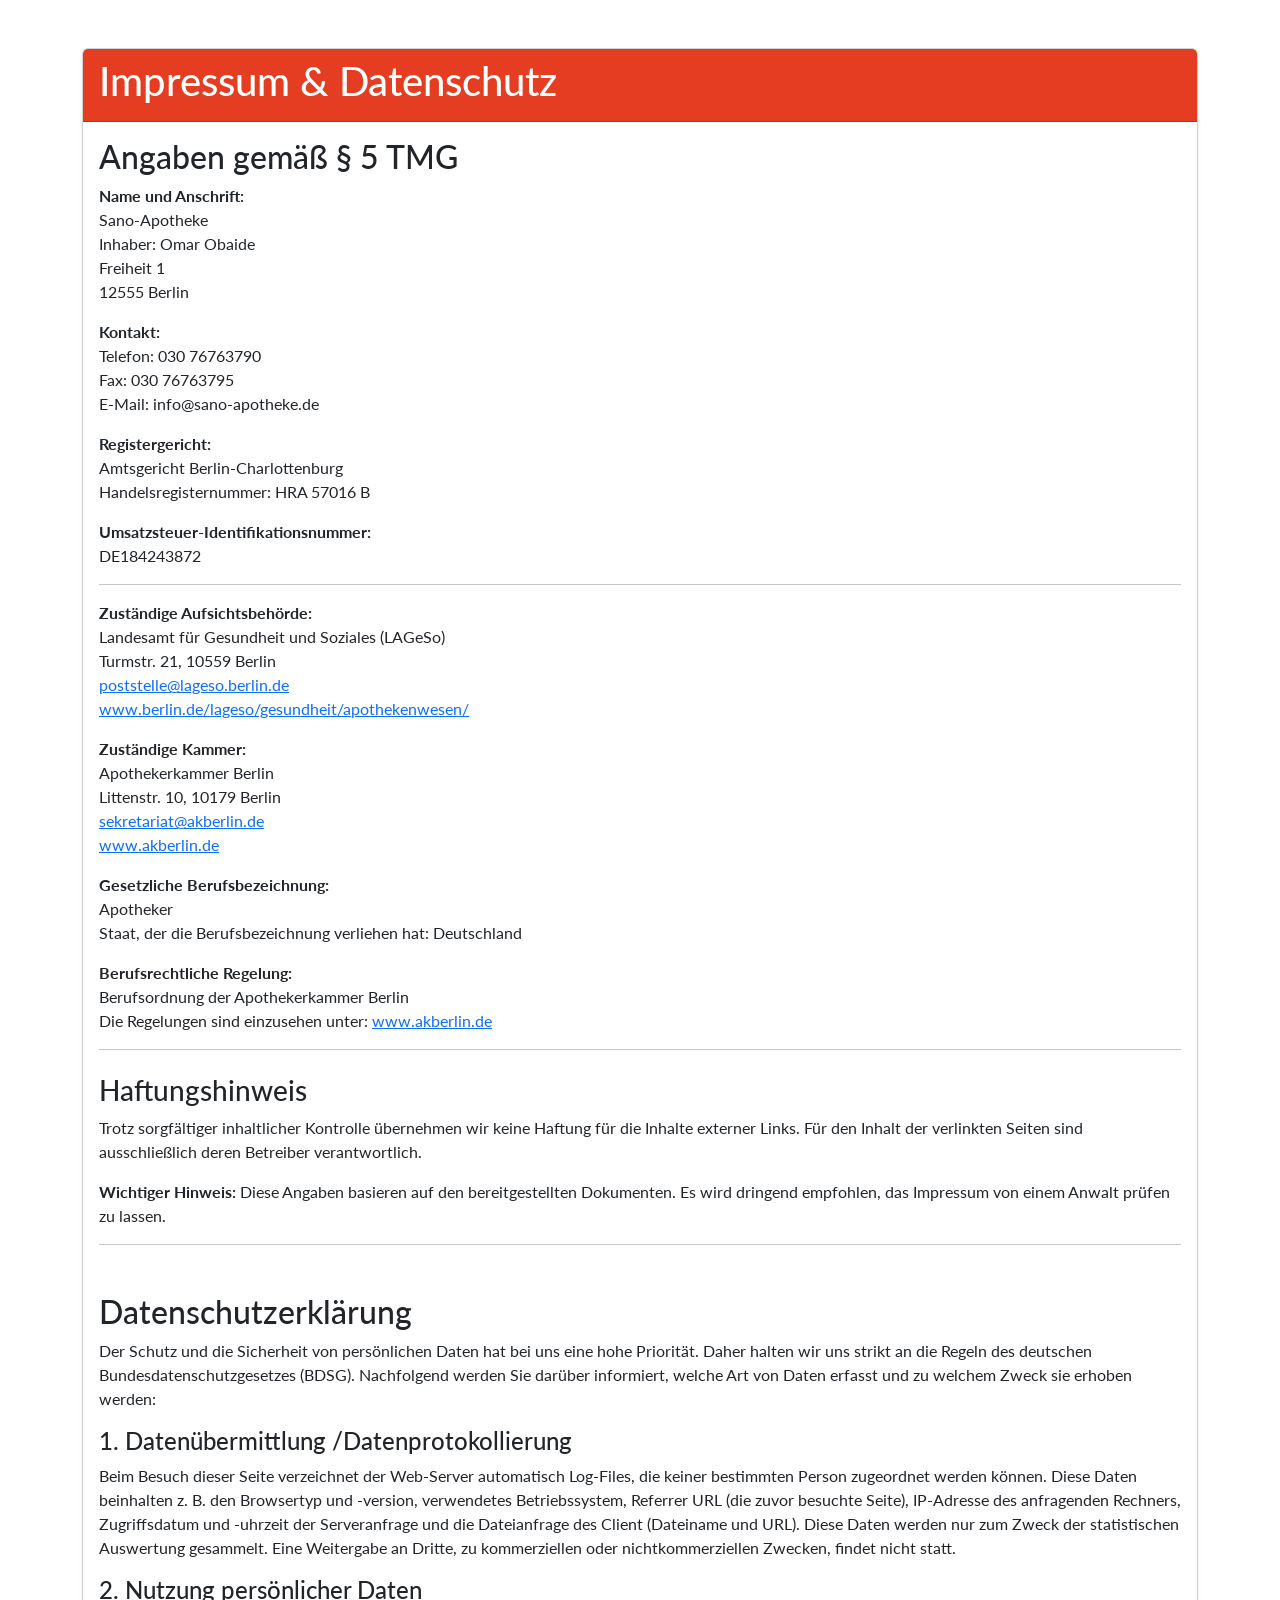
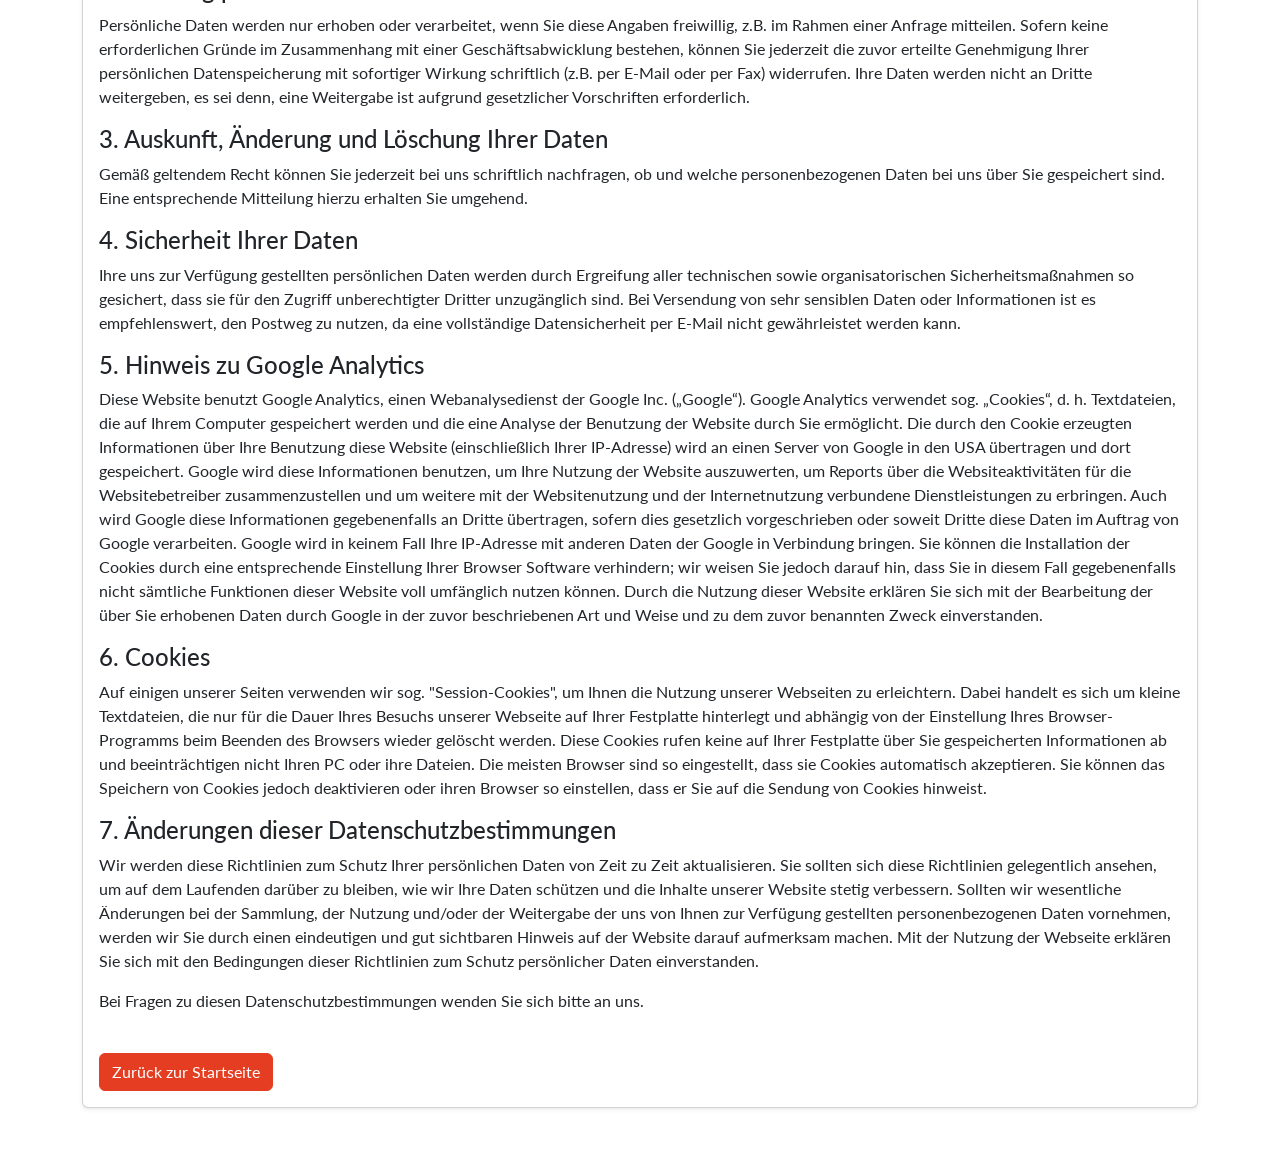
==== impressum.html @ 602eaddf "version fertig" ====
<!DOCTYPE html>
<html lang="de">
<head>
    <meta charset="UTF-8">
    <meta name="viewport" content="width=device-width, initial-scale=1.0">
    <title>Impressum & Datenschutz - Sano-Apotheke</title>
    <link href="https://cdn.jsdelivr.net/npm/bootstrap@5.3.3/dist/css/bootstrap.min.css" rel="stylesheet">
    <link rel="stylesheet" href="style.css">
</head>
<body>
    <div class="container my-5">
        <div class="card shadow-sm">
            <div class="card-header bg-primary-color text-white">
                <h1>Impressum & Datenschutz</h1>
            </div>
            <div class="card-body">
                <h2 class="card-title">Angaben gemäß § 5 TMG</h2>
                <p>
                    <strong>Name und Anschrift:</strong><br>
                    Sano-Apotheke<br>
                    Inhaber: Omar Obaide<br>
                    Freiheit 1<br>
                    12555 Berlin
                </p>

                <p>
                    <strong>Kontakt:</strong><br>
                    Telefon: 030 76763790<br>
                    Fax: 030 76763795<br>
                    E-Mail: info@sano-apotheke.de
                </p>

                <p>
                    <strong>Registergericht:</strong><br>
                    Amtsgericht Berlin-Charlottenburg<br>
                    Handelsregisternummer: HRA 57016 B
                </p>
                 <p>
                    <strong>Umsatzsteuer-Identifikationsnummer:</strong><br>
                    DE184243872
                </p>

                <hr>

                <p>
                    <strong>Zuständige Aufsichtsbehörde:</strong><br>
                    Landesamt für Gesundheit und Soziales (LAGeSo)<br>
                    Turmstr. 21, 10559 Berlin<br>
                    <a href="mailto:poststelle@lageso.berlin.de">poststelle@lageso.berlin.de</a><br>
                    <a href="http://www.berlin.de/lageso/gesundheit/apothekenwesen/" target="_blank">www.berlin.de/lageso/gesundheit/apothekenwesen/</a>
                </p>

                <p>
                    <strong>Zuständige Kammer:</strong><br>
                    Apothekerkammer Berlin<br>
                    Littenstr. 10, 10179 Berlin<br>
                    <a href="mailto:sekretariat@akberlin.de">sekretariat@akberlin.de</a><br>
                    <a href="http://www.akberlin.de" target="_blank">www.akberlin.de</a>
                </p>
                
                 <p>
                    <strong>Gesetzliche Berufsbezeichnung:</strong><br>
                    Apotheker<br>
                    Staat, der die Berufsbezeichnung verliehen hat: Deutschland
                </p>

                <p>
                    <strong>Berufsrechtliche Regelung:</strong><br>
                    Berufsordnung der Apothekerkammer Berlin<br>
                    Die Regelungen sind einzusehen unter: <a href="http://www.akberlin.de" target="_blank">www.akberlin.de</a>
                </p>

                <hr>
                
                <h3 class="mt-4">Haftungshinweis</h3>
                <p>Trotz sorgfältiger inhaltlicher Kontrolle übernehmen wir keine Haftung für die Inhalte externer Links. Für den Inhalt der verlinkten Seiten sind ausschließlich deren Betreiber verantwortlich.</p>
                <p><strong>Wichtiger Hinweis:</strong> Diese Angaben basieren auf den bereitgestellten Dokumenten. Es wird dringend empfohlen, das Impressum von einem Anwalt prüfen zu lassen.</p>
                
                <hr>

                <h2 class="mt-5">Datenschutzerklärung</h2>
                <p>Der Schutz und die Sicherheit von persönlichen Daten hat bei uns eine hohe Priorität. Daher halten wir uns strikt an die Regeln des deutschen Bundesdatenschutzgesetzes (BDSG). Nachfolgend werden Sie darüber informiert, welche Art von Daten erfasst und zu welchem Zweck sie erhoben werden:</p>

                <h4>1. Datenübermittlung /Datenprotokollierung</h4>
                <p>Beim Besuch dieser Seite verzeichnet der Web-Server automatisch Log-Files, die keiner bestimmten Person zugeordnet werden können. Diese Daten beinhalten z. B. den Browsertyp und -version, verwendetes Betriebssystem, Referrer URL (die zuvor besuchte Seite), IP-Adresse des anfragenden Rechners, Zugriffsdatum und -uhrzeit der Serveranfrage und die Dateianfrage des Client (Dateiname und URL). Diese Daten werden nur zum Zweck der statistischen Auswertung gesammelt. Eine Weitergabe an Dritte, zu kommerziellen oder nichtkommerziellen Zwecken, findet nicht statt.</p>

                <h4>2. Nutzung persönlicher Daten</h4>
                <p>Persönliche Daten werden nur erhoben oder verarbeitet, wenn Sie diese Angaben freiwillig, z.B. im Rahmen einer Anfrage mitteilen. Sofern keine erforderlichen Gründe im Zusammenhang mit einer Geschäftsabwicklung bestehen, können Sie jederzeit die zuvor erteilte Genehmigung Ihrer persönlichen Datenspeicherung mit sofortiger Wirkung schriftlich (z.B. per E-Mail oder per Fax) widerrufen. Ihre Daten werden nicht an Dritte weitergeben, es sei denn, eine Weitergabe ist aufgrund gesetzlicher Vorschriften erforderlich.</p>

                <h4>3. Auskunft, Änderung und Löschung Ihrer Daten</h4>
                <p>Gemäß geltendem Recht können Sie jederzeit bei uns schriftlich nachfragen, ob und welche personenbezogenen Daten bei uns über Sie gespeichert sind. Eine entsprechende Mitteilung hierzu erhalten Sie umgehend.</p>

                <h4>4. Sicherheit Ihrer Daten</h4>
                <p>Ihre uns zur Verfügung gestellten persönlichen Daten werden durch Ergreifung aller technischen sowie organisatorischen Sicherheitsmaßnahmen so gesichert, dass sie für den Zugriff unberechtigter Dritter unzugänglich sind. Bei Versendung von sehr sensiblen Daten oder Informationen ist es empfehlenswert, den Postweg zu nutzen, da eine vollständige Datensicherheit per E-Mail nicht gewährleistet werden kann.</p>

                <h4>5. Hinweis zu Google Analytics</h4>
                <p>Diese Website benutzt Google Analytics, einen Webanalysedienst der Google Inc. („Google“). Google Analytics verwendet sog. „Cookies“, d. h. Textdateien, die auf Ihrem Computer gespeichert werden und die eine Analyse der Benutzung der Website durch Sie ermöglicht. Die durch den Cookie erzeugten Informationen über Ihre Benutzung diese Website (einschließlich Ihrer IP-Adresse) wird an einen Server von Google in den USA übertragen und dort gespeichert. Google wird diese Informationen benutzen, um Ihre Nutzung der Website auszuwerten, um Reports über die Websiteaktivitäten für die Websitebetreiber zusammenzustellen und um weitere mit der Websitenutzung und der Internetnutzung verbundene Dienstleistungen zu erbringen. Auch wird Google diese Informationen gegebenenfalls an Dritte übertragen, sofern dies gesetzlich vorgeschrieben oder soweit Dritte diese Daten im Auftrag von Google verarbeiten. Google wird in keinem Fall Ihre IP-Adresse mit anderen Daten der Google in Verbindung bringen. Sie können die Installation der Cookies durch eine entsprechende Einstellung Ihrer Browser Software verhindern; wir weisen Sie jedoch darauf hin, dass Sie in diesem Fall gegebenenfalls nicht sämtliche Funktionen dieser Website voll umfänglich nutzen können. Durch die Nutzung dieser Website erklären Sie sich mit der Bearbeitung der über Sie erhobenen Daten durch Google in der zuvor beschriebenen Art und Weise und zu dem zuvor benannten Zweck einverstanden.</p>

                <h4>6. Cookies</h4>
                <p>Auf einigen unserer Seiten verwenden wir sog. "Session-Cookies", um Ihnen die Nutzung unserer Webseiten zu erleichtern. Dabei handelt es sich um kleine Textdateien, die nur für die Dauer Ihres Besuchs unserer Webseite auf Ihrer Festplatte hinterlegt und abhängig von der Einstellung Ihres Browser-Programms beim Beenden des Browsers wieder gelöscht werden. Diese Cookies rufen keine auf Ihrer Festplatte über Sie gespeicherten Informationen ab und beeinträchtigen nicht Ihren PC oder ihre Dateien. Die meisten Browser sind so eingestellt, dass sie Cookies automatisch akzeptieren. Sie können das Speichern von Cookies jedoch deaktivieren oder ihren Browser so einstellen, dass er Sie auf die Sendung von Cookies hinweist.</p>

                <h4>7. Änderungen dieser Datenschutzbestimmungen</h4>
                <p>Wir werden diese Richtlinien zum Schutz Ihrer persönlichen Daten von Zeit zu Zeit aktualisieren. Sie sollten sich diese Richtlinien gelegentlich ansehen, um auf dem Laufenden darüber zu bleiben, wie wir Ihre Daten schützen und die Inhalte unserer Website stetig verbessern. Sollten wir wesentliche Änderungen bei der Sammlung, der Nutzung und/oder der Weitergabe der uns von Ihnen zur Verfügung gestellten personenbezogenen Daten vornehmen, werden wir Sie durch einen eindeutigen und gut sichtbaren Hinweis auf der Website darauf aufmerksam machen. Mit der Nutzung der Webseite erklären Sie sich mit den Bedingungen dieser Richtlinien zum Schutz persönlicher Daten einverstanden.</p>
                <p>Bei Fragen zu diesen Datenschutzbestimmungen wenden Sie sich bitte an uns.</p>


                <a href="index.html" class="btn btn-primary-color mt-4">Zurück zur Startseite</a>
            </div>
        </div>
    </div>
</body>
</html>
---- style.css ----
/* Google Font Import */
@import url('https://fonts.googleapis.com/css2?family=Lato:wght@300;400;700&display=swap');

/* Farbvariablen */
:root {
    --primary-color: #E43D21; /* Das gewünschte Rot */
    --primary-color-darker: #c42a0e;
    --text-color: #333;
    --light-gray: #f8f9fa;
    --white: #FFFFFF;
    --whatsapp-green: #25D366;
    --whatsapp-green-darker: #128C7E;
    --animation-delay: 0s; /* Standard-Animationsverzögerung */
}

body, html {
    font-family: 'Lato', sans-serif;
    scroll-behavior: smooth;
    color: var(--text-color);
}

/* Outro Animation für Seitenübergänge */
body.fade-out {
    opacity: 0;
    transition: opacity 0.4s ease-out;
}

/* Intro Animation (Preloader) */
#preloader {
    position: fixed;
    top: 0;
    left: 0;
    width: 100%;
    height: 100%;
    background-color: var(--white);
    z-index: 9999;
    display: flex;
    justify-content: center;
    align-items: center;
    transition: opacity 0.75s ease-out, visibility 0.75s;
}

#preloader.hidden {
    opacity: 0;
    visibility: hidden;
}

.preloader-logo {
    height: 80px;
    animation: pulse 1.5s infinite ease-in-out;
}

@keyframes pulse {
    0%, 100% {
        transform: scale(1);
    }
    50% {
        transform: scale(1.1);
    }
}


/* Keyboard Effect */
.typing-cursor::after {
    content: '|';
    animation: blink 1s step-end infinite;
    color: var(--primary-color);
    margin-left: 2px;
}

@keyframes blink {
    from, to {
        opacity: 1;
    }
    50% {
        opacity: 0;
    }
}


/* Scroll Animations */
.animated-element {
    opacity: 0;
    transform: translateY(40px);
    transition: opacity 0.6s ease-out, transform 0.6s ease-out;
    transition-delay: var(--animation-delay);
}

.animated-element.visible {
    opacity: 1;
    transform: translateY(0);
}


/* Navbar */
.navbar {
    background-color: rgba(255, 255, 255, 0.9);
    backdrop-filter: blur(8px);
}

.navbar-brand {
    font-weight: 700;
    color: var(--primary-color) !important;
}

.nav-link {
    font-weight: 600;
    color: #555;
    transition: color 0.3s;
}

.nav-link:hover, .nav-link.active {
    color: var(--primary-color) !important;
}

.whatsapp-nav-link {
    background-color: var(--whatsapp-green);
    color: var(--white) !important;
    padding: 8px 15px !important;
    border-radius: 50px;
    transition: background-color 0.3s;
}

.whatsapp-nav-link:hover {
    background-color: var(--whatsapp-green-darker);
    color: var(--white) !important;
}

/* Hero Section */
.hero-section {
    height: 60vh;
    background: linear-gradient(rgba(0, 0, 0, 0.5), rgba(0, 0, 0, 0.5)), url('https://images.unsplash.com/photo-1576091160399-112ba8d25d1d?q=80&w=2070&auto=format&fit=crop') center center/cover no-repeat;
}

/* Allgemeine Sektionen */
.section-title {
    font-weight: 700;
    color: var(--primary-color);
    margin-bottom: 1rem;
    position: relative;
    padding-bottom: 10px;
}

.section-title::after {
    content: '';
    position: absolute;
    bottom: 0;
    left: 50%;
    transform: translateX(-50%);
    width: 60px;
    height: 3px;
    background-color: var(--primary-color);
}

/* Service-Karten */
.service-card {
    border: none;
    transition: transform 0.3s, box-shadow 0.3s;
}

.service-card:hover {
    transform: translateY(-10px);
    box-shadow: 0 1rem 3rem rgba(0,0,0,.175)!important;
}

.service-card .display-4 {
    color: var(--primary-color);
}

/* Bestellung-Sektion */
#bestellen .display-5 {
    color: var(--primary-color);
}

.btn-whatsapp {
    background-color: var(--whatsapp-green);
    color: var(--white);
    padding: 12px 30px;
    border-radius: 50px;
    font-weight: 700;
    transition: background-color 0.3s, transform 0.3s;
}

.btn-whatsapp:hover {
    background-color: var(--whatsapp-green-darker);
    color: var(--white);
    transform: translateY(-3px);
}

/* Kontakt-Sektion */
.map-container {
    border-radius: 0.5rem;
    overflow: hidden;
}
#kontakt a {
    color: var(--primary-color);
    text-decoration: none;
}
#kontakt a:hover {
    text-decoration: underline;
}

/* Footer */
footer {
    background-color: #343a40;
}

.copyright-bar {
    background-color: rgba(0, 0, 0, 0.2);
}

/* Für die Impressum-Seite */
.bg-primary-color {
    background-color: var(--primary-color);
}
.btn-primary-color {
     background-color: var(--primary-color);
     border-color: var(--primary-color);
     color: var(--white);
}
.btn-primary-color:hover {
    background-color: var(--primary-color-darker);
    border-color: var(--primary-color-darker);
    color: var(--white);
}

/* RTL Support für Arabisch */
[dir="rtl"] .ms-auto {
    margin-right: auto !important;
    margin-left: 0 !important;
}
[dir="rtl"] .me-2 {
    margin-left: 0.5rem !important;
    margin-right: 0 !important;
}
[dir="rtl"] .me-3 {
    margin-left: 1rem !important;
    margin-right: 0 !important;
}
[dir="rtl"] .text-start {
    text-align: right !important;
}
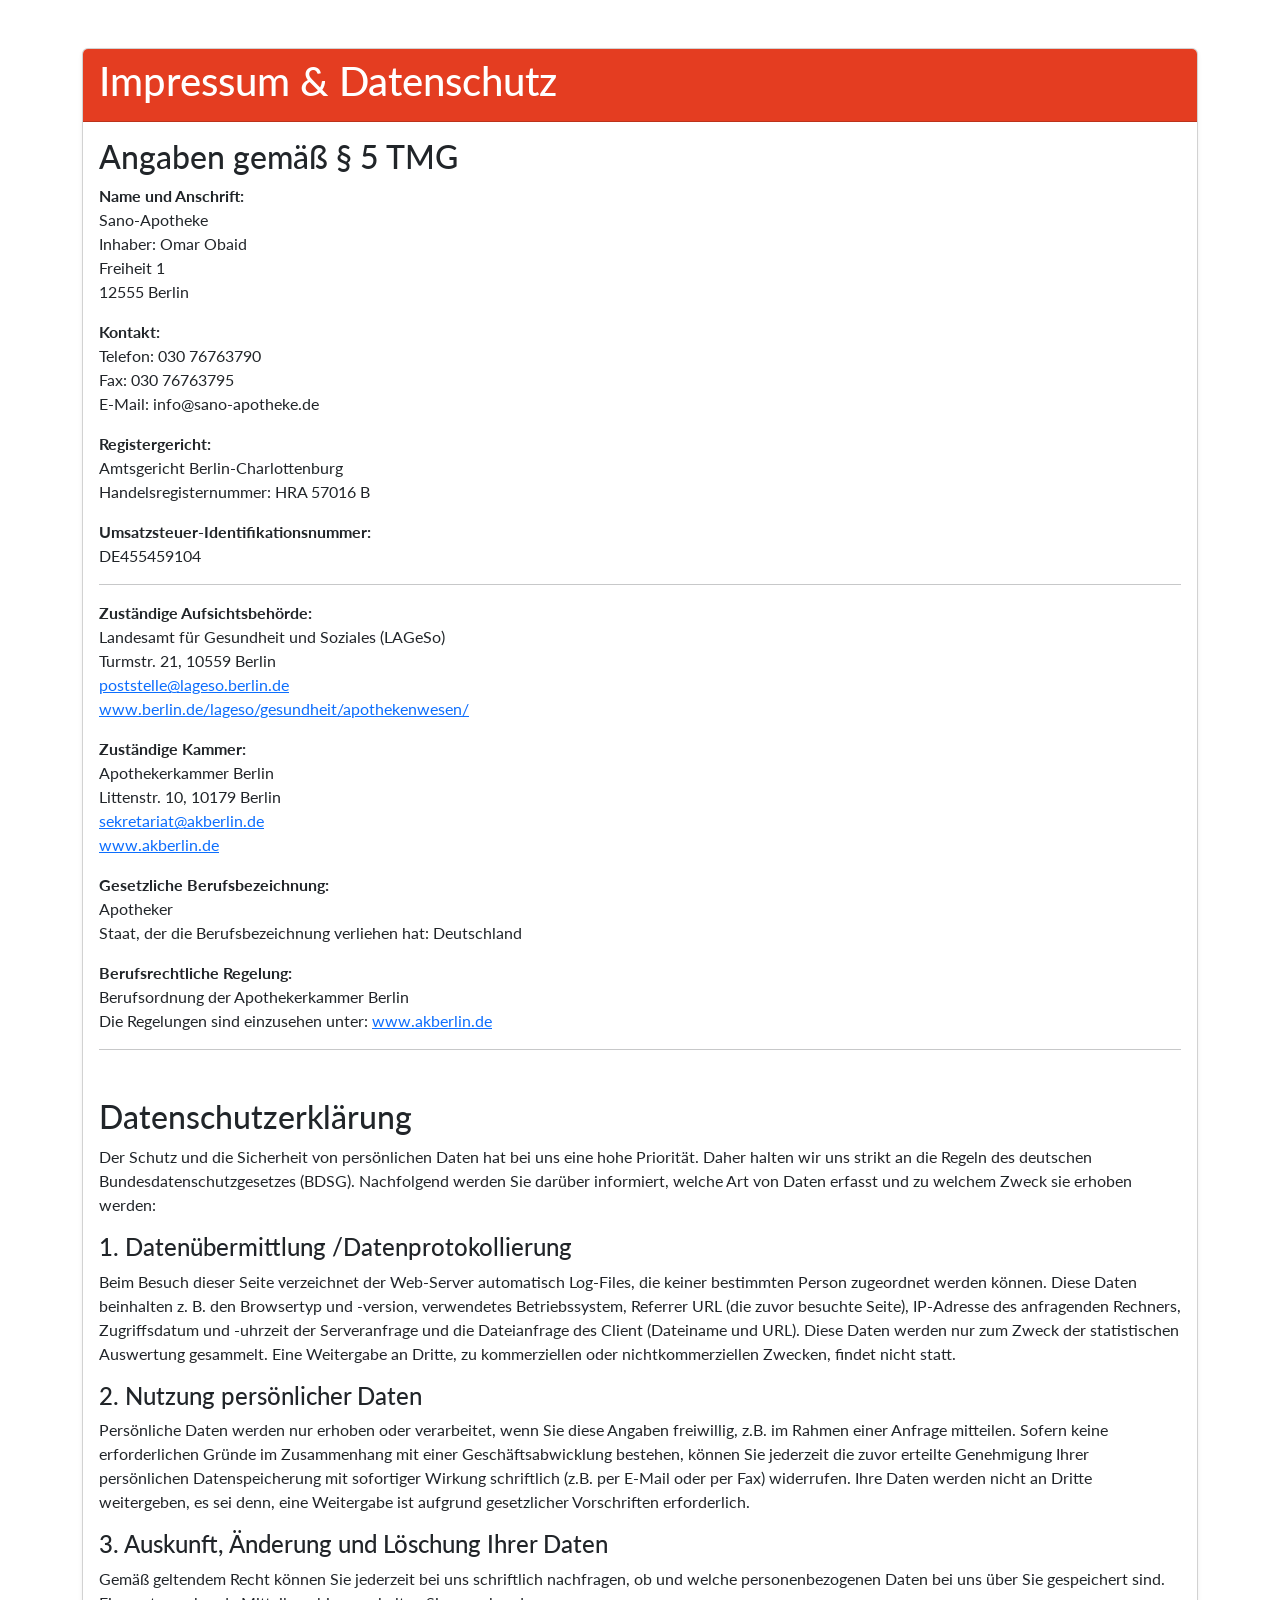
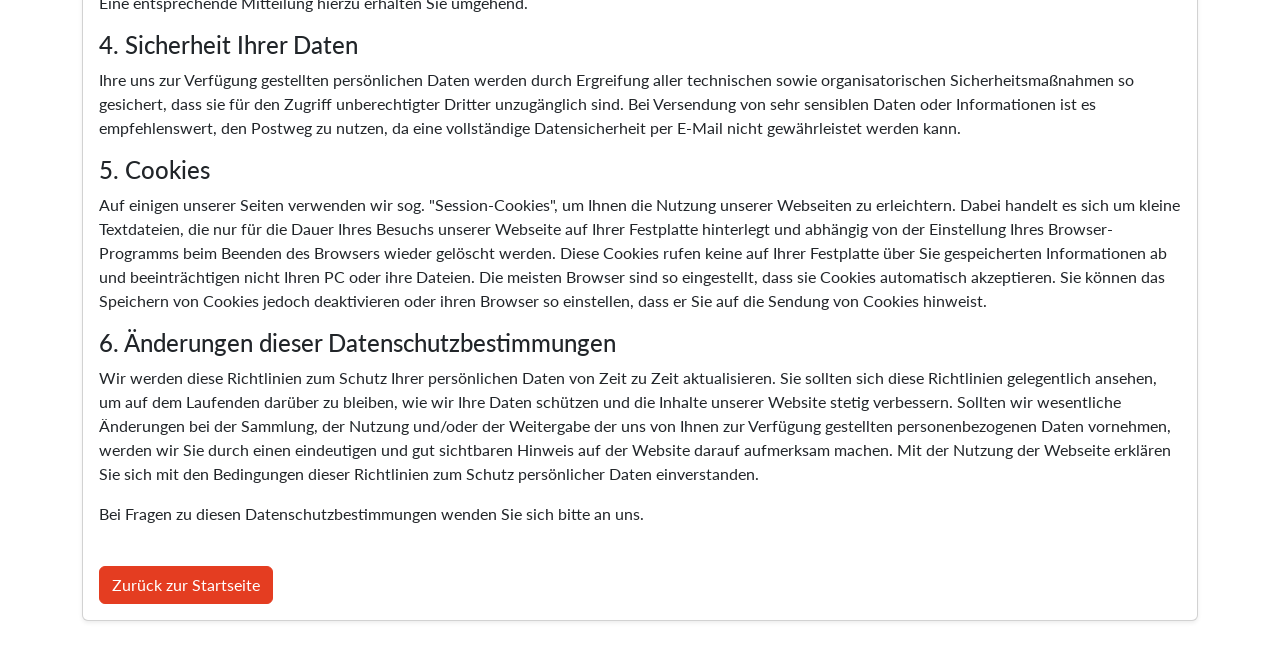
==== commit e74bf53c: "code besrebiten" ====
--- a/impressum.html
+++ b/impressum.html
@@ -18,7 +18,7 @@
                 <p>
                     <strong>Name und Anschrift:</strong><br>
                     Sano-Apotheke<br>
-                    Inhaber: Omar Obaide<br>
+                    Inhaber: Omar Obaid<br>
                     Freiheit 1<br>
                     12555 Berlin
                 </p>
@@ -37,7 +37,7 @@
                 </p>
                  <p>
                     <strong>Umsatzsteuer-Identifikationsnummer:</strong><br>
-                    DE184243872
+                    DE455459104
                 </p>
 
                 <hr>
@@ -58,7 +58,7 @@
                     <a href="http://www.akberlin.de" target="_blank">www.akberlin.de</a>
                 </p>
                 
-                 <p>
+                <p>
                     <strong>Gesetzliche Berufsbezeichnung:</strong><br>
                     Apotheker<br>
                     Staat, der die Berufsbezeichnung verliehen hat: Deutschland
@@ -70,12 +70,6 @@
                     Die Regelungen sind einzusehen unter: <a href="http://www.akberlin.de" target="_blank">www.akberlin.de</a>
                 </p>
 
-                <hr>
-                
-                <h3 class="mt-4">Haftungshinweis</h3>
-                <p>Trotz sorgfältiger inhaltlicher Kontrolle übernehmen wir keine Haftung für die Inhalte externer Links. Für den Inhalt der verlinkten Seiten sind ausschließlich deren Betreiber verantwortlich.</p>
-                <p><strong>Wichtiger Hinweis:</strong> Diese Angaben basieren auf den bereitgestellten Dokumenten. Es wird dringend empfohlen, das Impressum von einem Anwalt prüfen zu lassen.</p>
-                
                 <hr>
 
                 <h2 class="mt-5">Datenschutzerklärung</h2>
@@ -93,13 +87,10 @@
                 <h4>4. Sicherheit Ihrer Daten</h4>
                 <p>Ihre uns zur Verfügung gestellten persönlichen Daten werden durch Ergreifung aller technischen sowie organisatorischen Sicherheitsmaßnahmen so gesichert, dass sie für den Zugriff unberechtigter Dritter unzugänglich sind. Bei Versendung von sehr sensiblen Daten oder Informationen ist es empfehlenswert, den Postweg zu nutzen, da eine vollständige Datensicherheit per E-Mail nicht gewährleistet werden kann.</p>
 
-                <h4>5. Hinweis zu Google Analytics</h4>
-                <p>Diese Website benutzt Google Analytics, einen Webanalysedienst der Google Inc. („Google“). Google Analytics verwendet sog. „Cookies“, d. h. Textdateien, die auf Ihrem Computer gespeichert werden und die eine Analyse der Benutzung der Website durch Sie ermöglicht. Die durch den Cookie erzeugten Informationen über Ihre Benutzung diese Website (einschließlich Ihrer IP-Adresse) wird an einen Server von Google in den USA übertragen und dort gespeichert. Google wird diese Informationen benutzen, um Ihre Nutzung der Website auszuwerten, um Reports über die Websiteaktivitäten für die Websitebetreiber zusammenzustellen und um weitere mit der Websitenutzung und der Internetnutzung verbundene Dienstleistungen zu erbringen. Auch wird Google diese Informationen gegebenenfalls an Dritte übertragen, sofern dies gesetzlich vorgeschrieben oder soweit Dritte diese Daten im Auftrag von Google verarbeiten. Google wird in keinem Fall Ihre IP-Adresse mit anderen Daten der Google in Verbindung bringen. Sie können die Installation der Cookies durch eine entsprechende Einstellung Ihrer Browser Software verhindern; wir weisen Sie jedoch darauf hin, dass Sie in diesem Fall gegebenenfalls nicht sämtliche Funktionen dieser Website voll umfänglich nutzen können. Durch die Nutzung dieser Website erklären Sie sich mit der Bearbeitung der über Sie erhobenen Daten durch Google in der zuvor beschriebenen Art und Weise und zu dem zuvor benannten Zweck einverstanden.</p>
-
-                <h4>6. Cookies</h4>
+                <h4>5. Cookies</h4>
                 <p>Auf einigen unserer Seiten verwenden wir sog. "Session-Cookies", um Ihnen die Nutzung unserer Webseiten zu erleichtern. Dabei handelt es sich um kleine Textdateien, die nur für die Dauer Ihres Besuchs unserer Webseite auf Ihrer Festplatte hinterlegt und abhängig von der Einstellung Ihres Browser-Programms beim Beenden des Browsers wieder gelöscht werden. Diese Cookies rufen keine auf Ihrer Festplatte über Sie gespeicherten Informationen ab und beeinträchtigen nicht Ihren PC oder ihre Dateien. Die meisten Browser sind so eingestellt, dass sie Cookies automatisch akzeptieren. Sie können das Speichern von Cookies jedoch deaktivieren oder ihren Browser so einstellen, dass er Sie auf die Sendung von Cookies hinweist.</p>
 
-                <h4>7. Änderungen dieser Datenschutzbestimmungen</h4>
+                <h4>6. Änderungen dieser Datenschutzbestimmungen</h4>
                 <p>Wir werden diese Richtlinien zum Schutz Ihrer persönlichen Daten von Zeit zu Zeit aktualisieren. Sie sollten sich diese Richtlinien gelegentlich ansehen, um auf dem Laufenden darüber zu bleiben, wie wir Ihre Daten schützen und die Inhalte unserer Website stetig verbessern. Sollten wir wesentliche Änderungen bei der Sammlung, der Nutzung und/oder der Weitergabe der uns von Ihnen zur Verfügung gestellten personenbezogenen Daten vornehmen, werden wir Sie durch einen eindeutigen und gut sichtbaren Hinweis auf der Website darauf aufmerksam machen. Mit der Nutzung der Webseite erklären Sie sich mit den Bedingungen dieser Richtlinien zum Schutz persönlicher Daten einverstanden.</p>
                 <p>Bei Fragen zu diesen Datenschutzbestimmungen wenden Sie sich bitte an uns.</p>
 
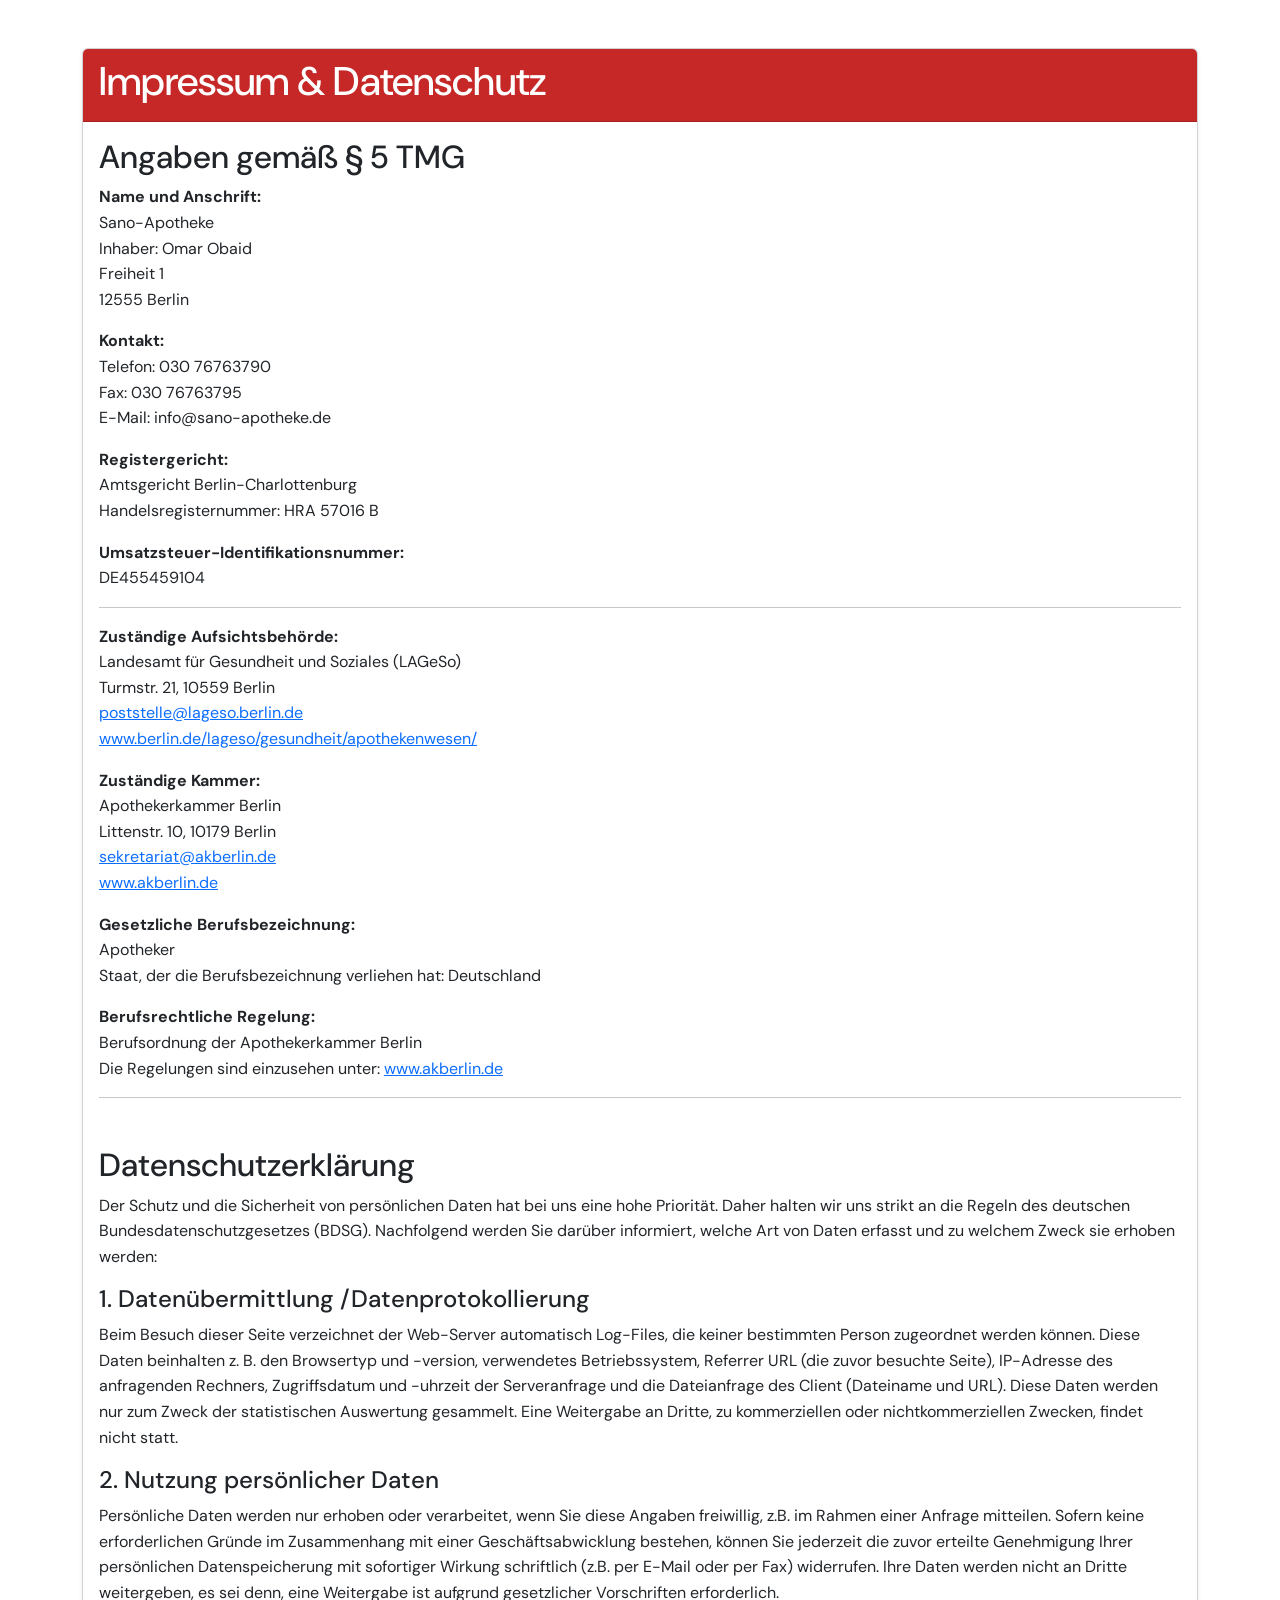
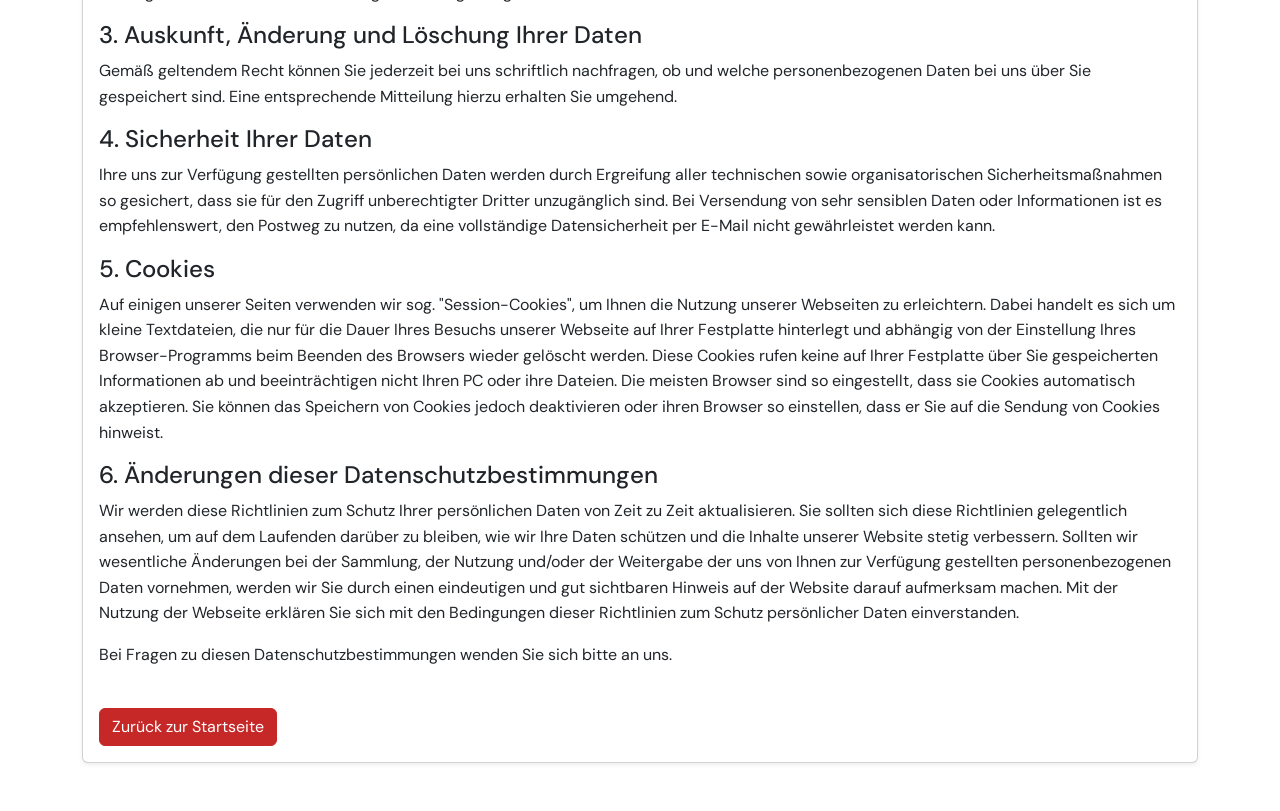
==== commit 28695d22: "Gesund-de & Desing Edit" ====
--- a/impressum.html
+++ b/impressum.html
@@ -5,6 +5,8 @@
     <meta name="viewport" content="width=device-width, initial-scale=1.0">
     <title>Impressum & Datenschutz - Sano-Apotheke</title>
     <link href="https://cdn.jsdelivr.net/npm/bootstrap@5.3.3/dist/css/bootstrap.min.css" rel="stylesheet">
+    <link rel="icon" type="image/x-icon" href="./img/logos/Deutsche_Apotheke_Logo.svg">
+
     <link rel="stylesheet" href="style.css">
 </head>
 <body>
@@ -35,7 +37,7 @@
                     Amtsgericht Berlin-Charlottenburg<br>
                     Handelsregisternummer: HRA 57016 B
                 </p>
-                 <p>
+                <p>
                     <strong>Umsatzsteuer-Identifikationsnummer:</strong><br>
                     DE455459104
                 </p>
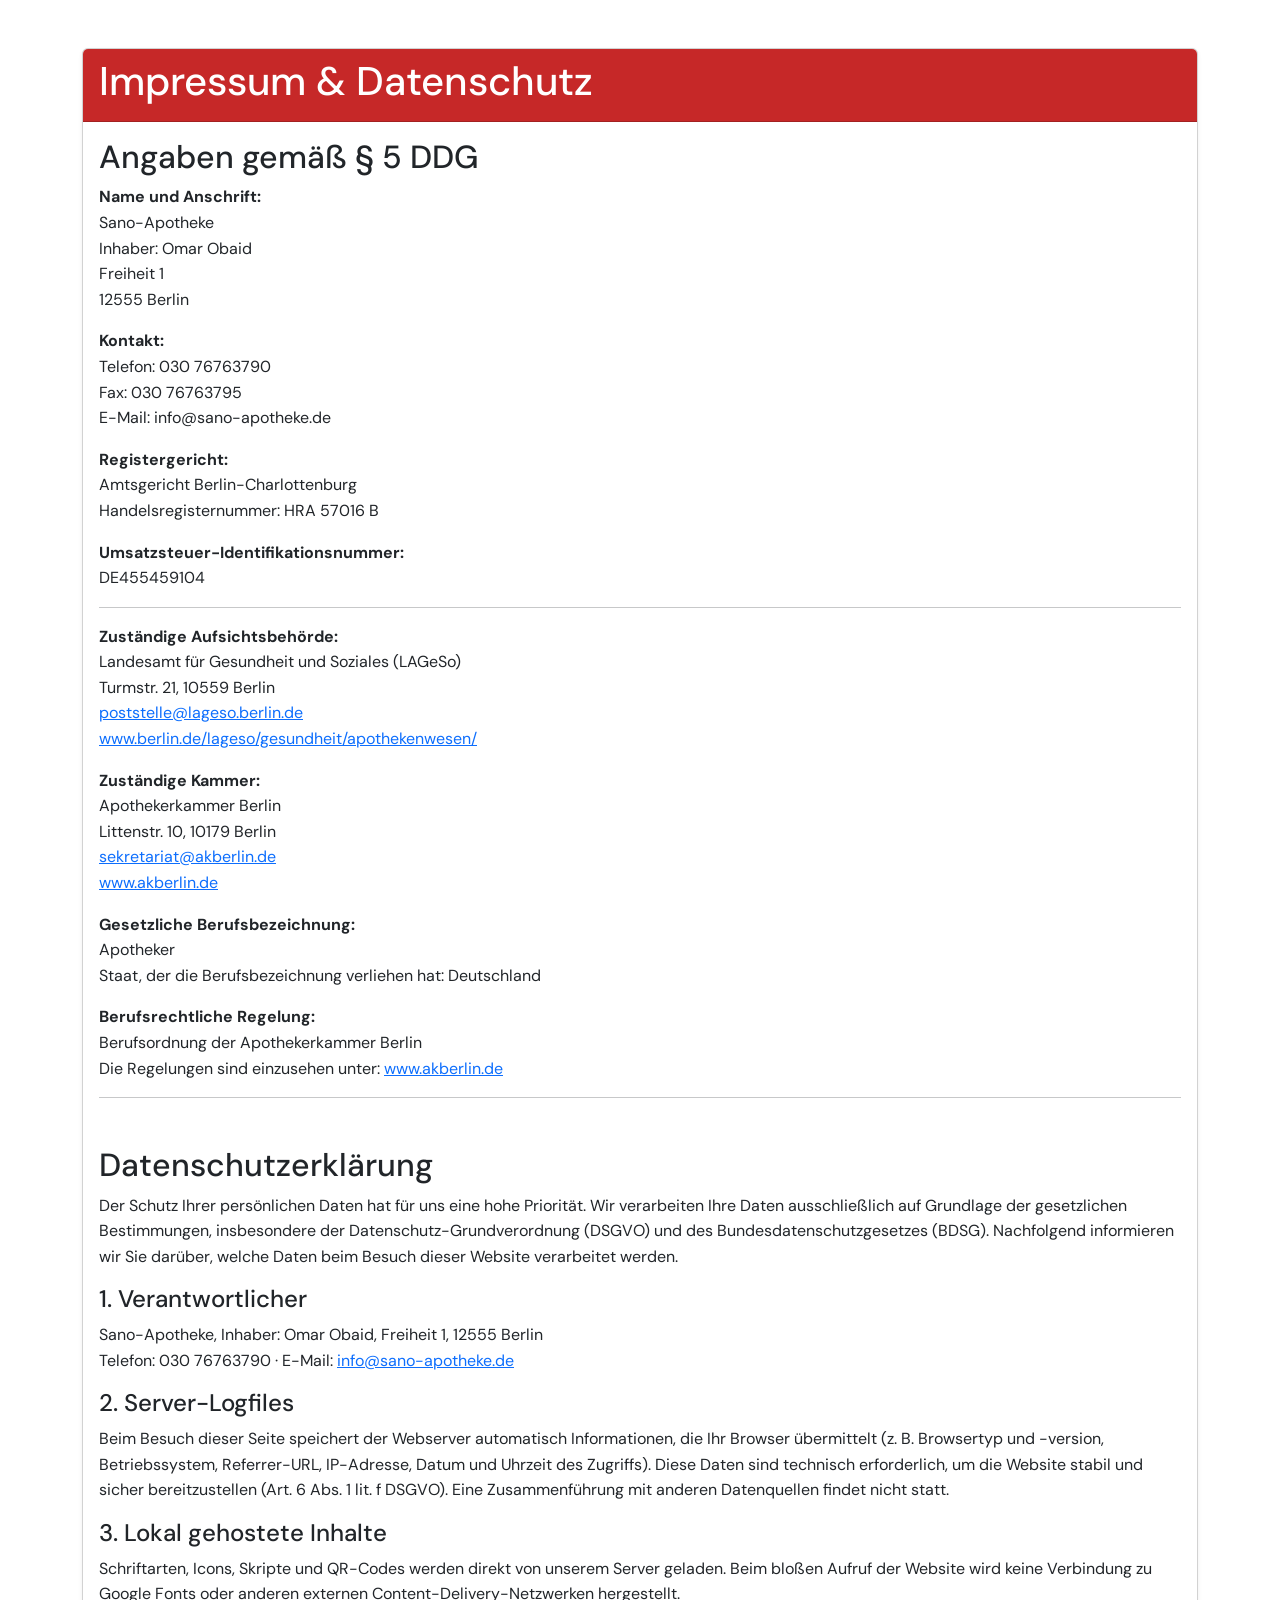
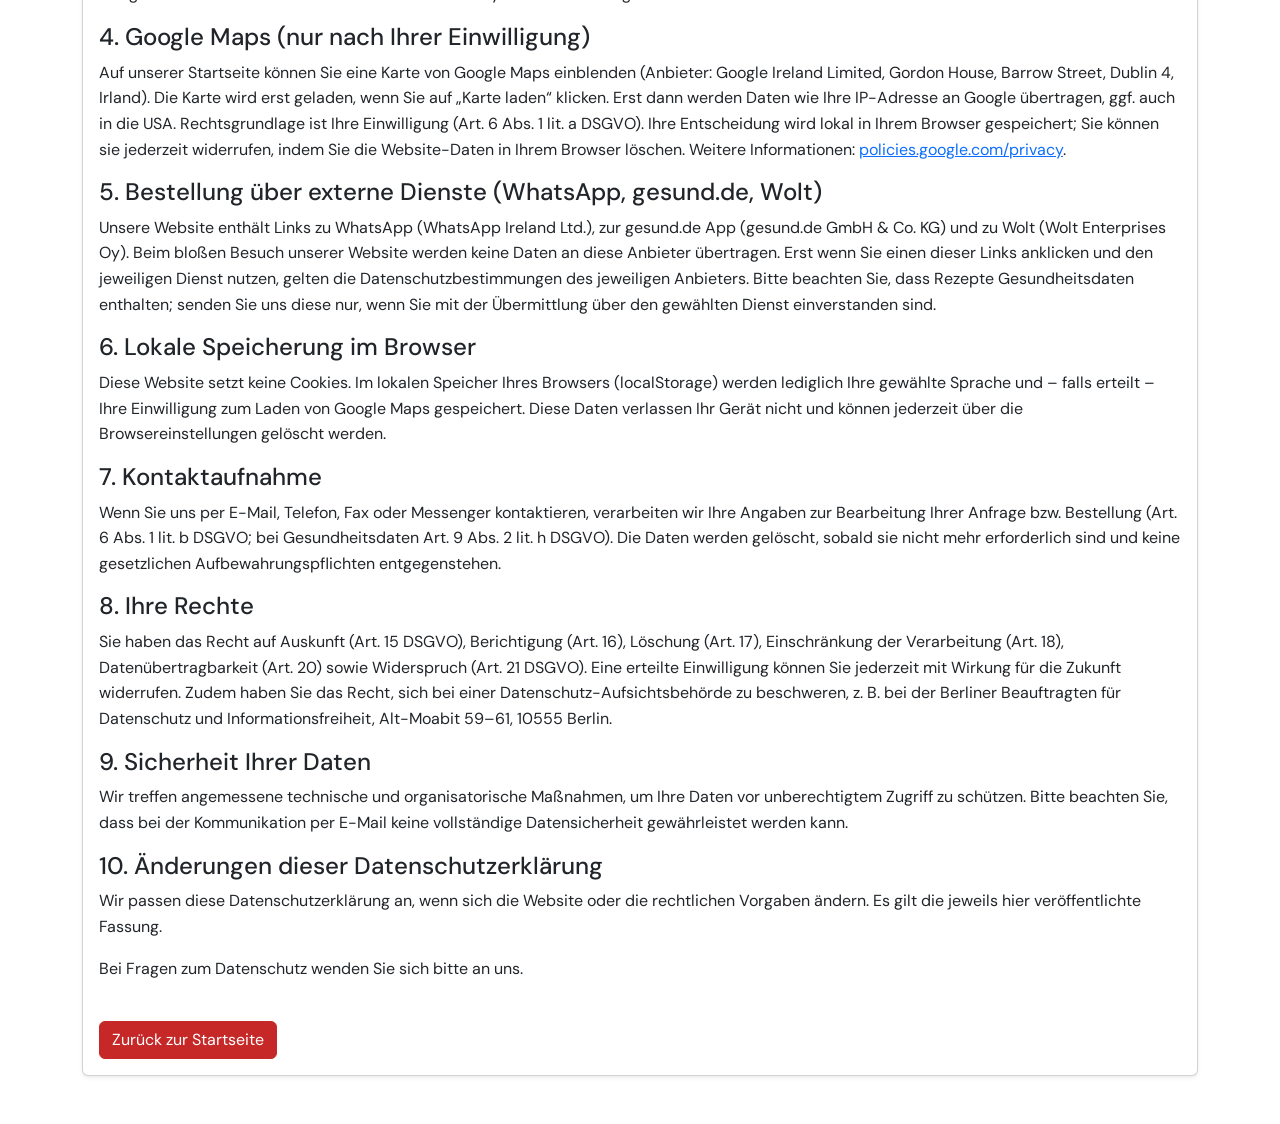
==== commit 71868818: "Umfassende UX, SEO, Performance & DSGVO Verbesserungen" ====
--- a/impressum.html
+++ b/impressum.html
@@ -3,9 +3,11 @@
 <head>
     <meta charset="UTF-8">
     <meta name="viewport" content="width=device-width, initial-scale=1.0">
-    <title>Impressum & Datenschutz - Sano-Apotheke</title>
-    <link href="https://cdn.jsdelivr.net/npm/bootstrap@5.3.3/dist/css/bootstrap.min.css" rel="stylesheet">
-    <link rel="icon" type="image/x-icon" href="./img/logos/Deutsche_Apotheke_Logo.svg">
+    <title>Impressum & Datenschutz – Sano-Apotheke Köpenick</title>
+    <meta name="description" content="Impressum und Datenschutzerklärung der Sano-Apotheke, Freiheit 1, 12555 Berlin-Köpenick.">
+    <link rel="canonical" href="https://sano-apotheke.de/impressum.html">
+    <link rel="stylesheet" href="./vendor/bootstrap/bootstrap.min.css">
+    <link rel="icon" type="image/svg+xml" href="./img/logos/Deutsche_Apotheke_Logo.svg">
 
     <link rel="stylesheet" href="style.css">
 </head>
@@ -16,7 +18,7 @@
                 <h1>Impressum & Datenschutz</h1>
             </div>
             <div class="card-body">
-                <h2 class="card-title">Angaben gemäß § 5 TMG</h2>
+                <h2 class="card-title">Angaben gemäß § 5 DDG</h2>
                 <p>
                     <strong>Name und Anschrift:</strong><br>
                     Sano-Apotheke<br>
@@ -49,7 +51,7 @@
                     Landesamt für Gesundheit und Soziales (LAGeSo)<br>
                     Turmstr. 21, 10559 Berlin<br>
                     <a href="mailto:poststelle@lageso.berlin.de">poststelle@lageso.berlin.de</a><br>
-                    <a href="http://www.berlin.de/lageso/gesundheit/apothekenwesen/" target="_blank">www.berlin.de/lageso/gesundheit/apothekenwesen/</a>
+                    <a href="http://www.berlin.de/lageso/gesundheit/apothekenwesen/" target="_blank" rel="noopener">www.berlin.de/lageso/gesundheit/apothekenwesen/</a>
                 </p>
 
                 <p>
@@ -57,7 +59,7 @@
                     Apothekerkammer Berlin<br>
                     Littenstr. 10, 10179 Berlin<br>
                     <a href="mailto:sekretariat@akberlin.de">sekretariat@akberlin.de</a><br>
-                    <a href="http://www.akberlin.de" target="_blank">www.akberlin.de</a>
+                    <a href="http://www.akberlin.de" target="_blank" rel="noopener">www.akberlin.de</a>
                 </p>
                 
                 <p>
@@ -69,33 +71,45 @@
                 <p>
                     <strong>Berufsrechtliche Regelung:</strong><br>
                     Berufsordnung der Apothekerkammer Berlin<br>
-                    Die Regelungen sind einzusehen unter: <a href="http://www.akberlin.de" target="_blank">www.akberlin.de</a>
+                    Die Regelungen sind einzusehen unter: <a href="http://www.akberlin.de" target="_blank" rel="noopener">www.akberlin.de</a>
                 </p>
 
                 <hr>
 
-                <h2 class="mt-5">Datenschutzerklärung</h2>
-                <p>Der Schutz und die Sicherheit von persönlichen Daten hat bei uns eine hohe Priorität. Daher halten wir uns strikt an die Regeln des deutschen Bundesdatenschutzgesetzes (BDSG). Nachfolgend werden Sie darüber informiert, welche Art von Daten erfasst und zu welchem Zweck sie erhoben werden:</p>
+                <h2 class="mt-5" id="datenschutz">Datenschutzerklärung</h2>
+                <p>Der Schutz Ihrer persönlichen Daten hat für uns eine hohe Priorität. Wir verarbeiten Ihre Daten ausschließlich auf Grundlage der gesetzlichen Bestimmungen, insbesondere der Datenschutz-Grundverordnung (DSGVO) und des Bundesdatenschutzgesetzes (BDSG). Nachfolgend informieren wir Sie darüber, welche Daten beim Besuch dieser Website verarbeitet werden.</p>
 
-                <h4>1. Datenübermittlung /Datenprotokollierung</h4>
-                <p>Beim Besuch dieser Seite verzeichnet der Web-Server automatisch Log-Files, die keiner bestimmten Person zugeordnet werden können. Diese Daten beinhalten z. B. den Browsertyp und -version, verwendetes Betriebssystem, Referrer URL (die zuvor besuchte Seite), IP-Adresse des anfragenden Rechners, Zugriffsdatum und -uhrzeit der Serveranfrage und die Dateianfrage des Client (Dateiname und URL). Diese Daten werden nur zum Zweck der statistischen Auswertung gesammelt. Eine Weitergabe an Dritte, zu kommerziellen oder nichtkommerziellen Zwecken, findet nicht statt.</p>
+                <h4>1. Verantwortlicher</h4>
+                <p>Sano-Apotheke, Inhaber: Omar Obaid, Freiheit 1, 12555 Berlin<br>
+                    Telefon: 030 76763790 · E-Mail: <a href="mailto:info@sano-apotheke.de">info@sano-apotheke.de</a></p>
 
-                <h4>2. Nutzung persönlicher Daten</h4>
-                <p>Persönliche Daten werden nur erhoben oder verarbeitet, wenn Sie diese Angaben freiwillig, z.B. im Rahmen einer Anfrage mitteilen. Sofern keine erforderlichen Gründe im Zusammenhang mit einer Geschäftsabwicklung bestehen, können Sie jederzeit die zuvor erteilte Genehmigung Ihrer persönlichen Datenspeicherung mit sofortiger Wirkung schriftlich (z.B. per E-Mail oder per Fax) widerrufen. Ihre Daten werden nicht an Dritte weitergeben, es sei denn, eine Weitergabe ist aufgrund gesetzlicher Vorschriften erforderlich.</p>
+                <h4>2. Server-Logfiles</h4>
+                <p>Beim Besuch dieser Seite speichert der Webserver automatisch Informationen, die Ihr Browser übermittelt (z. B. Browsertyp und -version, Betriebssystem, Referrer-URL, IP-Adresse, Datum und Uhrzeit des Zugriffs). Diese Daten sind technisch erforderlich, um die Website stabil und sicher bereitzustellen (Art. 6 Abs. 1 lit. f DSGVO). Eine Zusammenführung mit anderen Datenquellen findet nicht statt.</p>
 
-                <h4>3. Auskunft, Änderung und Löschung Ihrer Daten</h4>
-                <p>Gemäß geltendem Recht können Sie jederzeit bei uns schriftlich nachfragen, ob und welche personenbezogenen Daten bei uns über Sie gespeichert sind. Eine entsprechende Mitteilung hierzu erhalten Sie umgehend.</p>
+                <h4>3. Lokal gehostete Inhalte</h4>
+                <p>Schriftarten, Icons, Skripte und QR-Codes werden direkt von unserem Server geladen. Beim bloßen Aufruf der Website wird keine Verbindung zu Google Fonts oder anderen externen Content-Delivery-Netzwerken hergestellt.</p>
 
-                <h4>4. Sicherheit Ihrer Daten</h4>
-                <p>Ihre uns zur Verfügung gestellten persönlichen Daten werden durch Ergreifung aller technischen sowie organisatorischen Sicherheitsmaßnahmen so gesichert, dass sie für den Zugriff unberechtigter Dritter unzugänglich sind. Bei Versendung von sehr sensiblen Daten oder Informationen ist es empfehlenswert, den Postweg zu nutzen, da eine vollständige Datensicherheit per E-Mail nicht gewährleistet werden kann.</p>
+                <h4>4. Google Maps (nur nach Ihrer Einwilligung)</h4>
+                <p>Auf unserer Startseite können Sie eine Karte von Google Maps einblenden (Anbieter: Google Ireland Limited, Gordon House, Barrow Street, Dublin 4, Irland). Die Karte wird erst geladen, wenn Sie auf „Karte laden“ klicken. Erst dann werden Daten wie Ihre IP-Adresse an Google übertragen, ggf. auch in die USA. Rechtsgrundlage ist Ihre Einwilligung (Art. 6 Abs. 1 lit. a DSGVO). Ihre Entscheidung wird lokal in Ihrem Browser gespeichert; Sie können sie jederzeit widerrufen, indem Sie die Website-Daten in Ihrem Browser löschen. Weitere Informationen: <a href="https://policies.google.com/privacy" target="_blank" rel="noopener">policies.google.com/privacy</a>.</p>
 
-                <h4>5. Cookies</h4>
-                <p>Auf einigen unserer Seiten verwenden wir sog. "Session-Cookies", um Ihnen die Nutzung unserer Webseiten zu erleichtern. Dabei handelt es sich um kleine Textdateien, die nur für die Dauer Ihres Besuchs unserer Webseite auf Ihrer Festplatte hinterlegt und abhängig von der Einstellung Ihres Browser-Programms beim Beenden des Browsers wieder gelöscht werden. Diese Cookies rufen keine auf Ihrer Festplatte über Sie gespeicherten Informationen ab und beeinträchtigen nicht Ihren PC oder ihre Dateien. Die meisten Browser sind so eingestellt, dass sie Cookies automatisch akzeptieren. Sie können das Speichern von Cookies jedoch deaktivieren oder ihren Browser so einstellen, dass er Sie auf die Sendung von Cookies hinweist.</p>
+                <h4>5. Bestellung über externe Dienste (WhatsApp, gesund.de, Wolt)</h4>
+                <p>Unsere Website enthält Links zu WhatsApp (WhatsApp Ireland Ltd.), zur gesund.de App (gesund.de GmbH & Co. KG) und zu Wolt (Wolt Enterprises Oy). Beim bloßen Besuch unserer Website werden keine Daten an diese Anbieter übertragen. Erst wenn Sie einen dieser Links anklicken und den jeweiligen Dienst nutzen, gelten die Datenschutzbestimmungen des jeweiligen Anbieters. Bitte beachten Sie, dass Rezepte Gesundheitsdaten enthalten; senden Sie uns diese nur, wenn Sie mit der Übermittlung über den gewählten Dienst einverstanden sind.</p>
 
-                <h4>6. Änderungen dieser Datenschutzbestimmungen</h4>
-                <p>Wir werden diese Richtlinien zum Schutz Ihrer persönlichen Daten von Zeit zu Zeit aktualisieren. Sie sollten sich diese Richtlinien gelegentlich ansehen, um auf dem Laufenden darüber zu bleiben, wie wir Ihre Daten schützen und die Inhalte unserer Website stetig verbessern. Sollten wir wesentliche Änderungen bei der Sammlung, der Nutzung und/oder der Weitergabe der uns von Ihnen zur Verfügung gestellten personenbezogenen Daten vornehmen, werden wir Sie durch einen eindeutigen und gut sichtbaren Hinweis auf der Website darauf aufmerksam machen. Mit der Nutzung der Webseite erklären Sie sich mit den Bedingungen dieser Richtlinien zum Schutz persönlicher Daten einverstanden.</p>
-                <p>Bei Fragen zu diesen Datenschutzbestimmungen wenden Sie sich bitte an uns.</p>
+                <h4>6. Lokale Speicherung im Browser</h4>
+                <p>Diese Website setzt keine Cookies. Im lokalen Speicher Ihres Browsers (localStorage) werden lediglich Ihre gewählte Sprache und – falls erteilt – Ihre Einwilligung zum Laden von Google Maps gespeichert. Diese Daten verlassen Ihr Gerät nicht und können jederzeit über die Browsereinstellungen gelöscht werden.</p>
 
+                <h4>7. Kontaktaufnahme</h4>
+                <p>Wenn Sie uns per E-Mail, Telefon, Fax oder Messenger kontaktieren, verarbeiten wir Ihre Angaben zur Bearbeitung Ihrer Anfrage bzw. Bestellung (Art. 6 Abs. 1 lit. b DSGVO; bei Gesundheitsdaten Art. 9 Abs. 2 lit. h DSGVO). Die Daten werden gelöscht, sobald sie nicht mehr erforderlich sind und keine gesetzlichen Aufbewahrungspflichten entgegenstehen.</p>
+
+                <h4>8. Ihre Rechte</h4>
+                <p>Sie haben das Recht auf Auskunft (Art. 15 DSGVO), Berichtigung (Art. 16), Löschung (Art. 17), Einschränkung der Verarbeitung (Art. 18), Datenübertragbarkeit (Art. 20) sowie Widerspruch (Art. 21 DSGVO). Eine erteilte Einwilligung können Sie jederzeit mit Wirkung für die Zukunft widerrufen. Zudem haben Sie das Recht, sich bei einer Datenschutz-Aufsichtsbehörde zu beschweren, z. B. bei der Berliner Beauftragten für Datenschutz und Informationsfreiheit, Alt-Moabit 59–61, 10555 Berlin.</p>
+
+                <h4>9. Sicherheit Ihrer Daten</h4>
+                <p>Wir treffen angemessene technische und organisatorische Maßnahmen, um Ihre Daten vor unberechtigtem Zugriff zu schützen. Bitte beachten Sie, dass bei der Kommunikation per E-Mail keine vollständige Datensicherheit gewährleistet werden kann.</p>
+
+                <h4>10. Änderungen dieser Datenschutzerklärung</h4>
+                <p>Wir passen diese Datenschutzerklärung an, wenn sich die Website oder die rechtlichen Vorgaben ändern. Es gilt die jeweils hier veröffentlichte Fassung.</p>
+                <p>Bei Fragen zum Datenschutz wenden Sie sich bitte an uns.</p>
 
                 <a href="index.html" class="btn btn-primary-color mt-4">Zurück zur Startseite</a>
             </div>
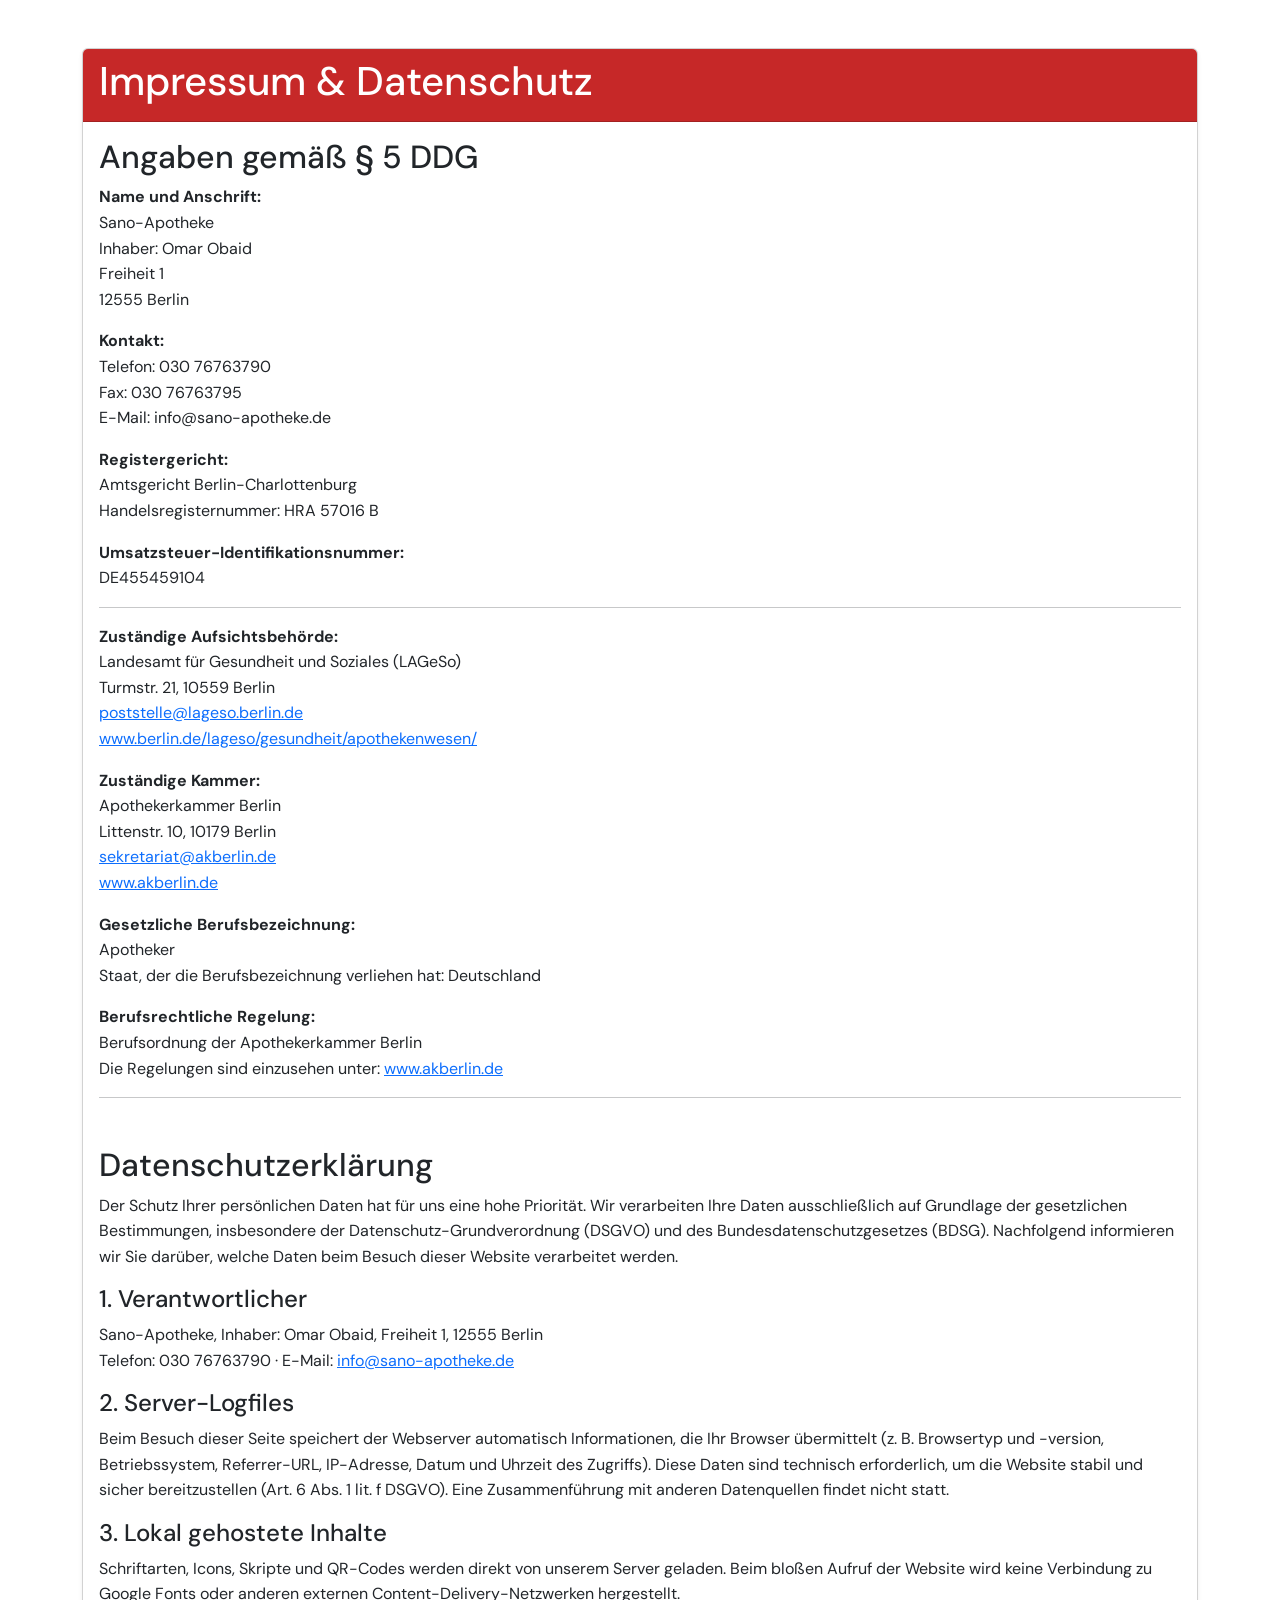
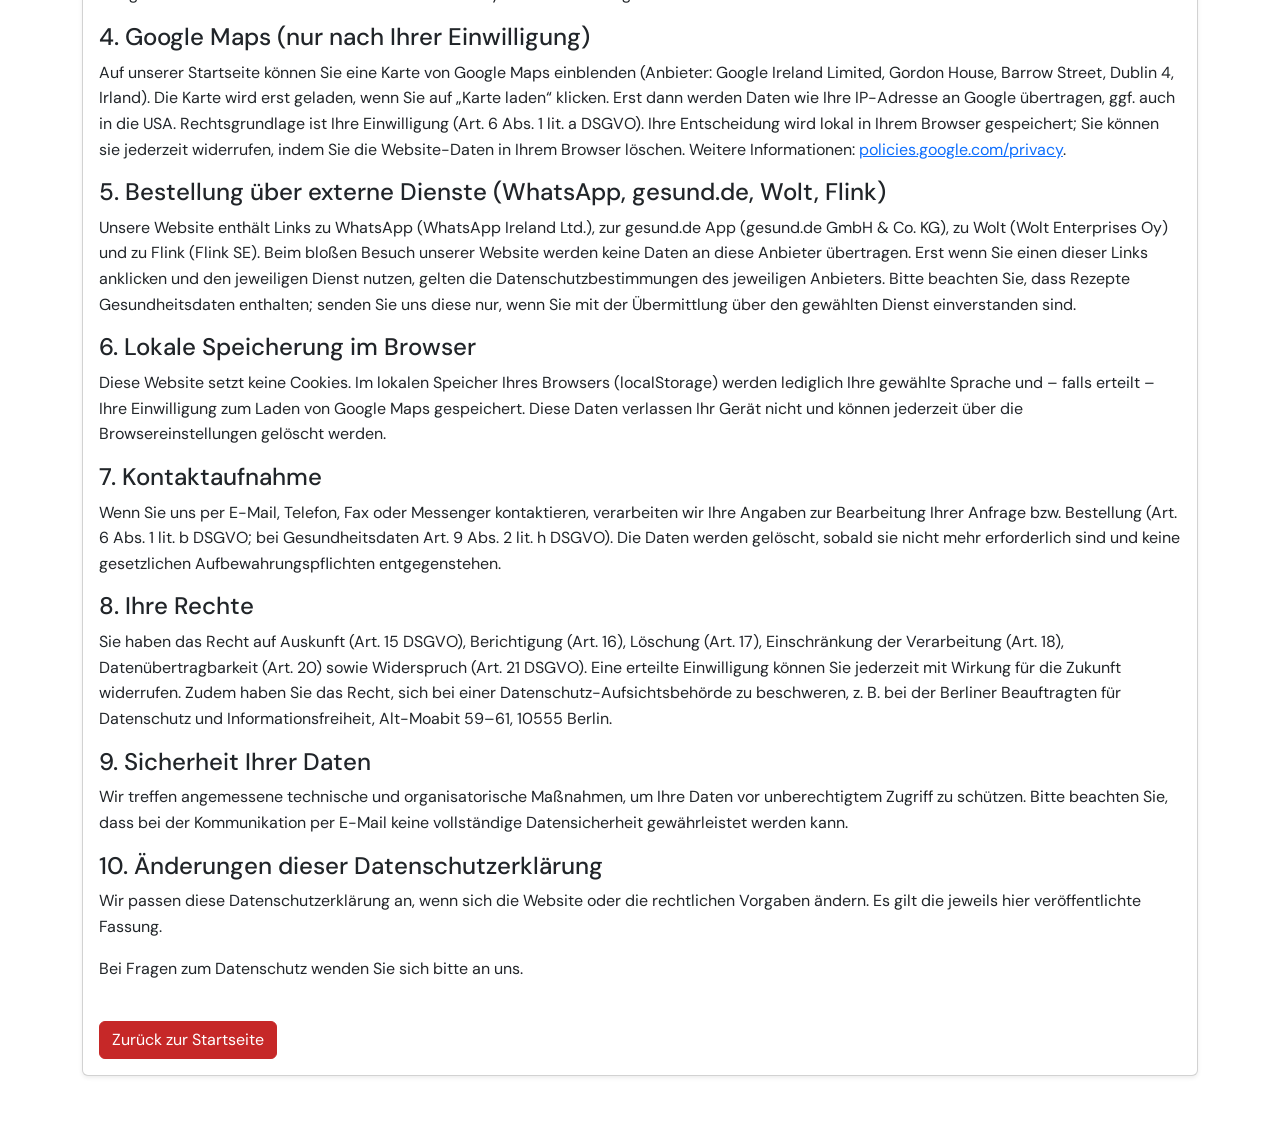
==== commit 6db89850: "Flink Bestellung hinzufügen" ====
--- a/impressum.html
+++ b/impressum.html
@@ -92,8 +92,8 @@
                 <h4>4. Google Maps (nur nach Ihrer Einwilligung)</h4>
                 <p>Auf unserer Startseite können Sie eine Karte von Google Maps einblenden (Anbieter: Google Ireland Limited, Gordon House, Barrow Street, Dublin 4, Irland). Die Karte wird erst geladen, wenn Sie auf „Karte laden“ klicken. Erst dann werden Daten wie Ihre IP-Adresse an Google übertragen, ggf. auch in die USA. Rechtsgrundlage ist Ihre Einwilligung (Art. 6 Abs. 1 lit. a DSGVO). Ihre Entscheidung wird lokal in Ihrem Browser gespeichert; Sie können sie jederzeit widerrufen, indem Sie die Website-Daten in Ihrem Browser löschen. Weitere Informationen: <a href="https://policies.google.com/privacy" target="_blank" rel="noopener">policies.google.com/privacy</a>.</p>
 
-                <h4>5. Bestellung über externe Dienste (WhatsApp, gesund.de, Wolt)</h4>
-                <p>Unsere Website enthält Links zu WhatsApp (WhatsApp Ireland Ltd.), zur gesund.de App (gesund.de GmbH & Co. KG) und zu Wolt (Wolt Enterprises Oy). Beim bloßen Besuch unserer Website werden keine Daten an diese Anbieter übertragen. Erst wenn Sie einen dieser Links anklicken und den jeweiligen Dienst nutzen, gelten die Datenschutzbestimmungen des jeweiligen Anbieters. Bitte beachten Sie, dass Rezepte Gesundheitsdaten enthalten; senden Sie uns diese nur, wenn Sie mit der Übermittlung über den gewählten Dienst einverstanden sind.</p>
+                <h4>5. Bestellung über externe Dienste (WhatsApp, gesund.de, Wolt, Flink)</h4>
+                <p>Unsere Website enthält Links zu WhatsApp (WhatsApp Ireland Ltd.), zur gesund.de App (gesund.de GmbH & Co. KG), zu Wolt (Wolt Enterprises Oy) und zu Flink (Flink SE). Beim bloßen Besuch unserer Website werden keine Daten an diese Anbieter übertragen. Erst wenn Sie einen dieser Links anklicken und den jeweiligen Dienst nutzen, gelten die Datenschutzbestimmungen des jeweiligen Anbieters. Bitte beachten Sie, dass Rezepte Gesundheitsdaten enthalten; senden Sie uns diese nur, wenn Sie mit der Übermittlung über den gewählten Dienst einverstanden sind.</p>
 
                 <h4>6. Lokale Speicherung im Browser</h4>
                 <p>Diese Website setzt keine Cookies. Im lokalen Speicher Ihres Browsers (localStorage) werden lediglich Ihre gewählte Sprache und – falls erteilt – Ihre Einwilligung zum Laden von Google Maps gespeichert. Diese Daten verlassen Ihr Gerät nicht und können jederzeit über die Browsereinstellungen gelöscht werden.</p>
